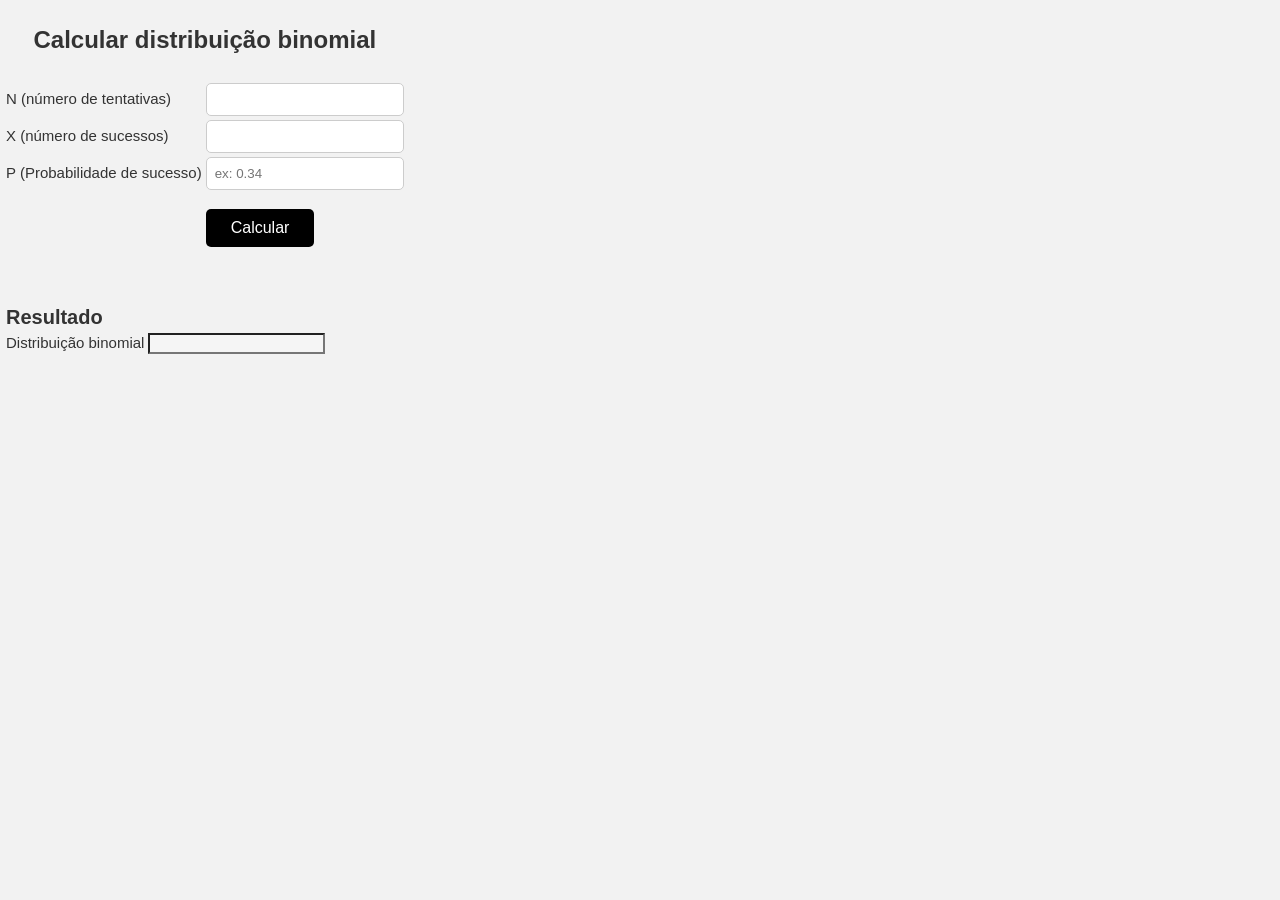
==== index.html @ 66d3ed97 "Implementação JavaScript" ====
<!doctype html>
<html lang="pt-br">
  <head>
    <meta charset="UTF-8" />
    <meta name="viewport" content="width=], initial-scale=1.0" />
    <title>Fórmula Binomial</title>
    <link rel="stylesheet" href="style.css">
  </head>
  <body>
    <div class="menu">
      <table>
        <tbody>
          <tr>
            <td>
              <div id="input">
                <table style="margin: 0px; width: 100%">
                  <tbody>
                    <tr>
                      <td valign="top" align="center" id="title" colspan="2">
                        <h2>Calcular distribuição binomial</h2>
                      </td>
                    </tr>
                    <tr>
                      <td><label>N (número de tentativas)</label></td>
                      <td>
                        <input type="text" id="n" class="campo"/> <label id="unit"></label>
                      </td>
                    </tr>
                    <tr>
                      <td><label>X (número de sucessos)</label></td>
                      <td>
                        <input type="text" id="r" class="campo"/> <label id="unit"></label>
                      </td>
                    </tr>
                    <tr>
                      <td><label>P (Probabilidade de sucesso)</label></td>
                      <td>
                        <input type="text" id="p" class="campo" placeholder="ex: 0.34" />
                        <label id="unit"></label>
                      </td>
                    </tr>
                    <tr>
                      <td align="center"></td>
                      <td>
                        <a
                          type="button"
                          class="btn btn-success"
                          onclick="calculate()"
                          id="button"
                          value="Calcular"
                          >Calcular</a
                        >
                      </td>
                      <td></td>
                    </tr>
                  </tbody>
                </table>
              </div>
            </td>
          </tr>
          <tr>
            <td align="center" style="padding-left: 40px"></td>
          </tr>
          <tr>
            <td>
              <div style="visibility: visible" id="res_area">
                <table>
                  <tbody>
                    <tr>
                      <td colspan="2"><font id="res">Resultado</font></td>
                    </tr>
                    <tr>
                      <td><label>Distribuição binomial</label></td>
                      <td>
                        <input type="text" id="result1" class="result" />
                        <label id="unit"></label>
                      </td>
                    </tr>
                  </tbody>
                </table>
              </div>
            </td>
          </tr>
        </tbody>
      </table>
    </div>
    <script src="index.js"></script>
  </body>
</html>
---- style.css ----
body {
    font-family: Arial, sans-serif;
    background-color: #f2f2f2;
    margin: 0;
    padding: 0;
}

.manu {
    width: 500px;
    margin: 80px auto;
    background-color: white;
    padding: 25px;
    border-radius: 10px;
    box-shadow: 0 4px 12px rgba(0, 0, 0, 0.15);
}

#title h2 {
    margin-bottom: 25px;
    color: #333;
}

label {
    color: #333;
    font-size: 15px;
}

.campo {
    width: 180px;
    padding: 8px;
    border: 1px solid #ccc;
    border-radius: 5px;
}

.campo:focus {
    outline: none;
    border-color: #000;
}

#button {
    display: inline-block;
    margin-top: 15px;
    padding: 10px 25px;
    background-color: #000;
    color: white;
    text-decoration: none;
    border-radius: 5px;
    cursor: pointer;
}

#button:hover {
    background-color: #1C1C1C;
}

#res_area {
    margin-top: 25px;
    padding-top: 20px;
}

#res {
    font-size: 20px;
    font-weight: bold;
    color: #333;
}

.result {
    background-color: #f5f5f5;
}
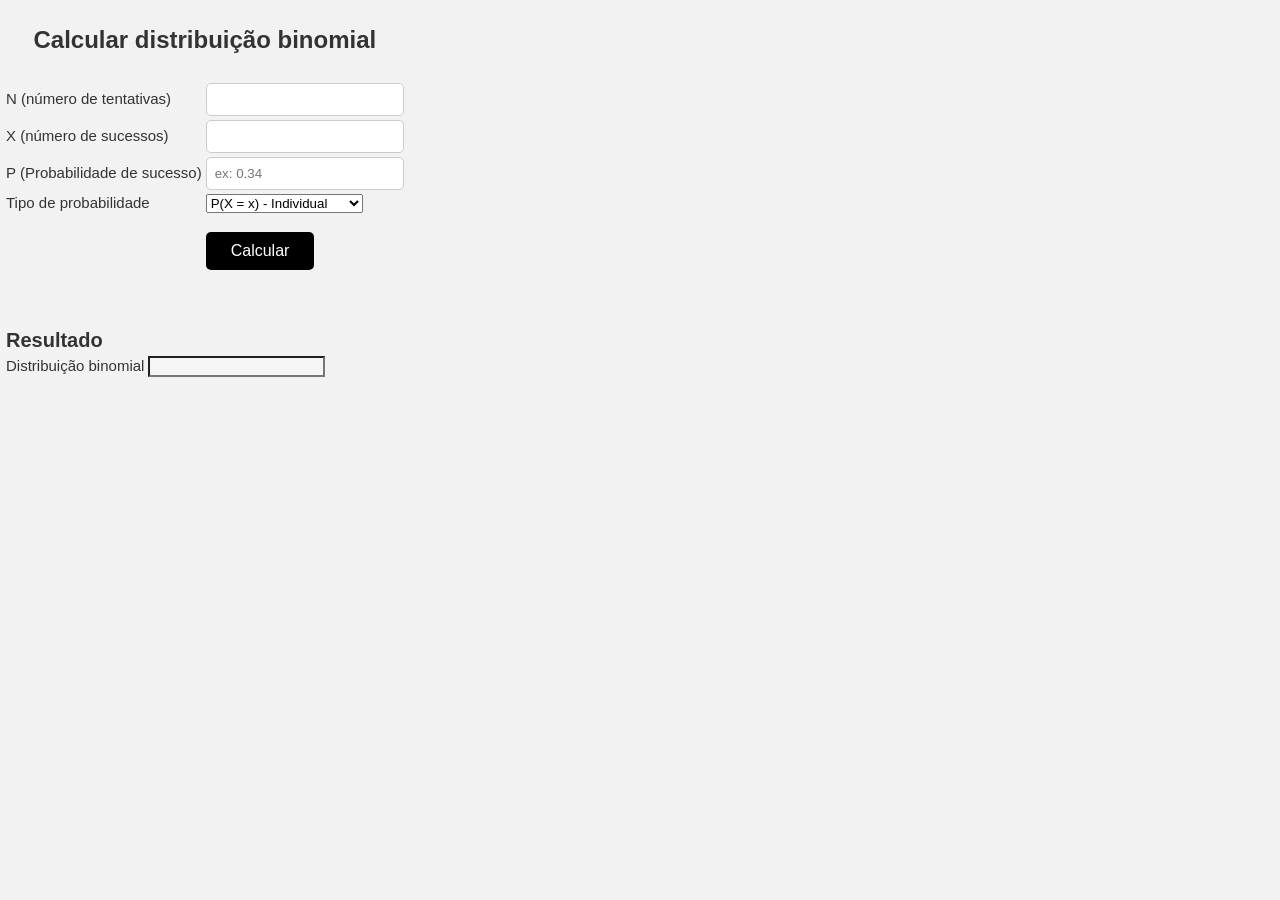
==== commit b4f5c977: "Implementação Proba. Acumulada" ====
--- a/index.html
+++ b/index.html
@@ -4,7 +4,7 @@
     <meta charset="UTF-8" />
     <meta name="viewport" content="width=], initial-scale=1.0" />
     <title>Fórmula Binomial</title>
-    <link rel="stylesheet" href="style.css">
+    <link rel="stylesheet" href="style.css" />
   </head>
   <body>
     <div class="menu">
@@ -23,20 +23,43 @@
                     <tr>
                       <td><label>N (número de tentativas)</label></td>
                       <td>
-                        <input type="text" id="n" class="campo"/> <label id="unit"></label>
+                        <input type="text" id="n" class="campo" />
+                        <label id="unit"></label>
                       </td>
                     </tr>
                     <tr>
                       <td><label>X (número de sucessos)</label></td>
                       <td>
-                        <input type="text" id="r" class="campo"/> <label id="unit"></label>
+                        <input type="text" id="r" class="campo" />
+                        <label id="unit"></label>
                       </td>
                     </tr>
                     <tr>
                       <td><label>P (Probabilidade de sucesso)</label></td>
                       <td>
-                        <input type="text" id="p" class="campo" placeholder="ex: 0.34" />
+                        <input
+                          type="text"
+                          id="p"
+                          class="campo"
+                          placeholder="ex: 0.34"
+                        />
                         <label id="unit"></label>
+                      </td>
+                    </tr>
+                    <tr>
+                      <td>
+                        <label>Tipo de probabilidade</label>
+                      </td>
+                      <td>
+                        <select id="tipo">
+                          <option value="individual">
+                            P(X = x) - Individual
+                          </option>
+
+                          <option value="acumulada">
+                            P(X <= x) - Acumulada
+                          </option>
+                        </select>
                       </td>
                     </tr>
                     <tr>
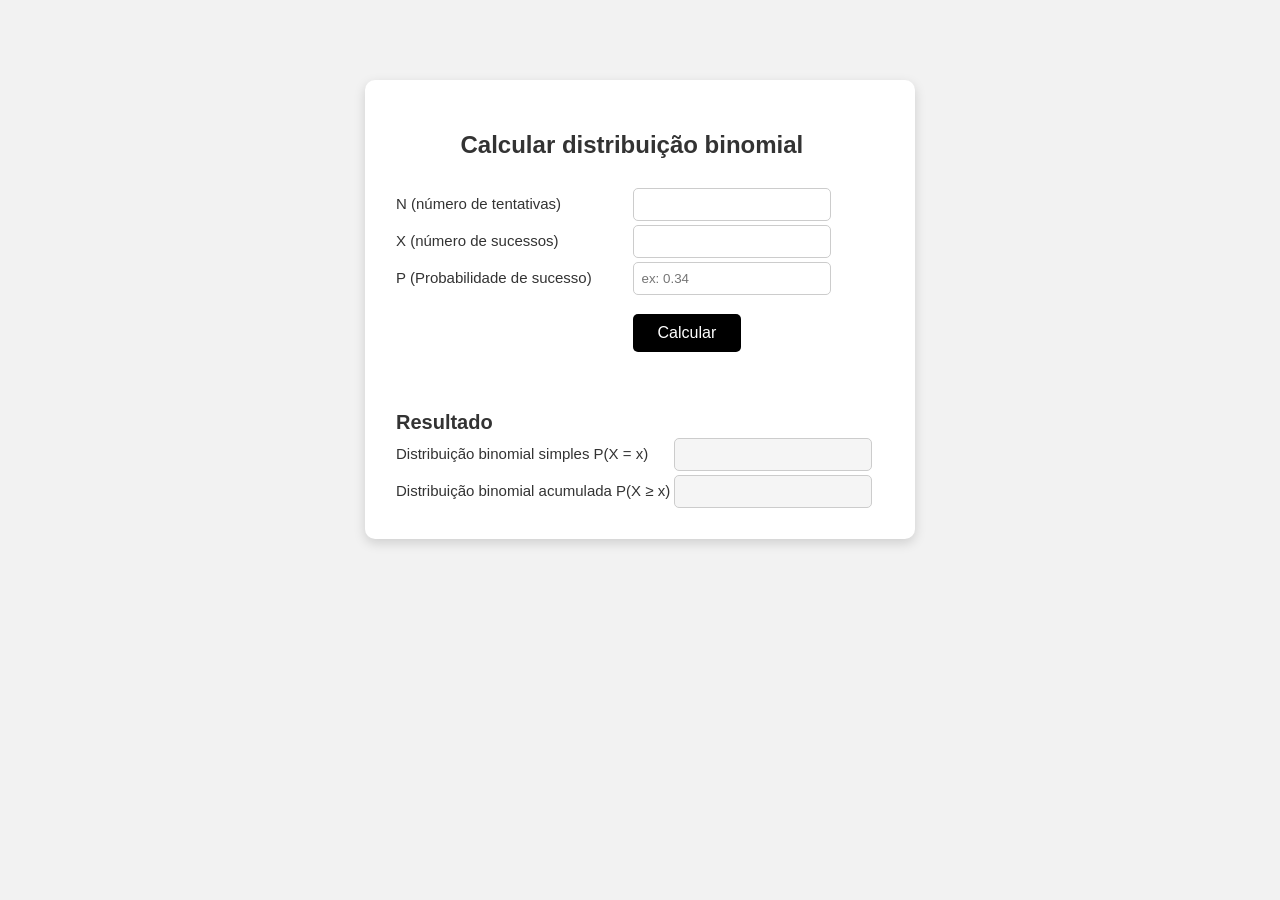
==== commit cdfa40b6: "Revisão da impressão da probabilidade acumulada" ====
--- a/index.html
+++ b/index.html
@@ -2,9 +2,9 @@
 <html lang="pt-br">
   <head>
     <meta charset="UTF-8" />
-    <meta name="viewport" content="width=], initial-scale=1.0" />
+    <meta name="viewport" content="width=device-width, initial-scale=1.0" />
     <title>Fórmula Binomial</title>
-    <link rel="stylesheet" href="style.css" />
+    <link rel="stylesheet" href="style.css">
   </head>
   <body>
     <div class="menu">
@@ -23,43 +23,20 @@
                     <tr>
                       <td><label>N (número de tentativas)</label></td>
                       <td>
-                        <input type="text" id="n" class="campo" />
-                        <label id="unit"></label>
+                        <input type="text" id="n" class="campo"/> <label id="unit"></label>
                       </td>
                     </tr>
                     <tr>
                       <td><label>X (número de sucessos)</label></td>
                       <td>
-                        <input type="text" id="r" class="campo" />
-                        <label id="unit"></label>
+                        <input type="text" id="r" class="campo"/> <label id="unit"></label>
                       </td>
                     </tr>
                     <tr>
                       <td><label>P (Probabilidade de sucesso)</label></td>
                       <td>
-                        <input
-                          type="text"
-                          id="p"
-                          class="campo"
-                          placeholder="ex: 0.34"
-                        />
+                        <input type="text" id="p" class="campo" placeholder="ex: 0.34" />
                         <label id="unit"></label>
-                      </td>
-                    </tr>
-                    <tr>
-                      <td>
-                        <label>Tipo de probabilidade</label>
-                      </td>
-                      <td>
-                        <select id="tipo">
-                          <option value="individual">
-                            P(X = x) - Individual
-                          </option>
-
-                          <option value="acumulada">
-                            P(X <= x) - Acumulada
-                          </option>
-                        </select>
                       </td>
                     </tr>
                     <tr>
@@ -93,9 +70,16 @@
                       <td colspan="2"><font id="res">Resultado</font></td>
                     </tr>
                     <tr>
-                      <td><label>Distribuição binomial</label></td>
+                      <td><label>Distribuição binomial simples P(X = x)</label></td>
                       <td>
                         <input type="text" id="result1" class="result" />
+                        <label id="unit"></label>
+                      </td>
+                    </tr>
+                    <tr>
+                      <td><label>Distribuição binomial acumulada P(X &ge; x)</label></td>
+                      <td>
+                        <input type="text" id="result2" class="result" />
                         <label id="unit"></label>
                       </td>
                     </tr>
--- a/style.css
+++ b/style.css
@@ -5,7 +5,7 @@
     padding: 0;
 }
 
-.manu {
+.menu {
     width: 500px;
     margin: 80px auto;
     background-color: white;
@@ -64,4 +64,8 @@
 
 .result {
     background-color: #f5f5f5;
+    width: 180px;
+    padding: 8px;
+    border: 1px solid #ccc;
+    border-radius: 5px;
 }
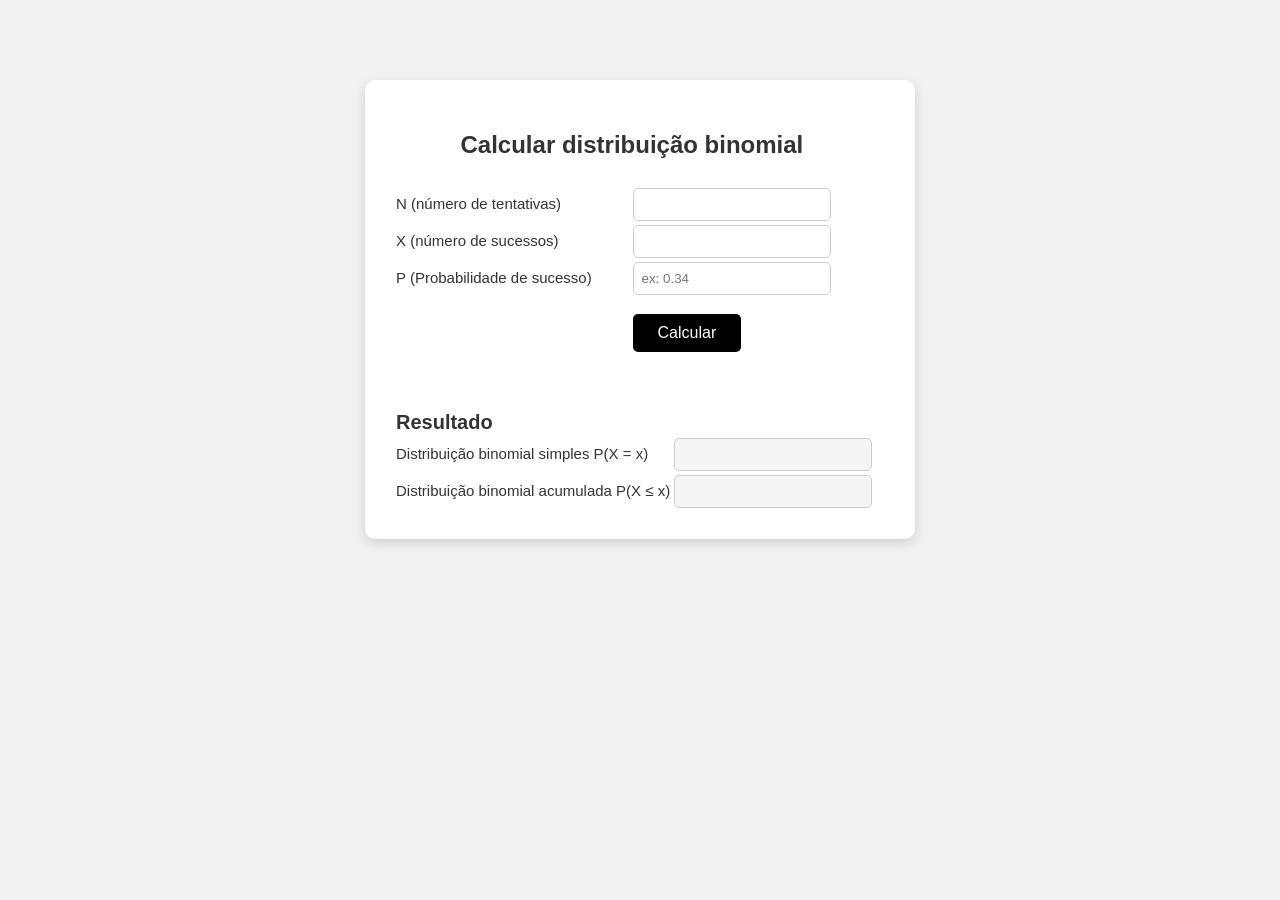
==== commit 03f57586: "Ajuste cálculo probabilidade" ====
--- a/index.html
+++ b/index.html
@@ -77,7 +77,7 @@
                       </td>
                     </tr>
                     <tr>
-                      <td><label>Distribuição binomial acumulada P(X &ge; x)</label></td>
+                      <td><label>Distribuição binomial acumulada P(X &le; x)</label></td>
                       <td>
                         <input type="text" id="result2" class="result" />
                         <label id="unit"></label>
